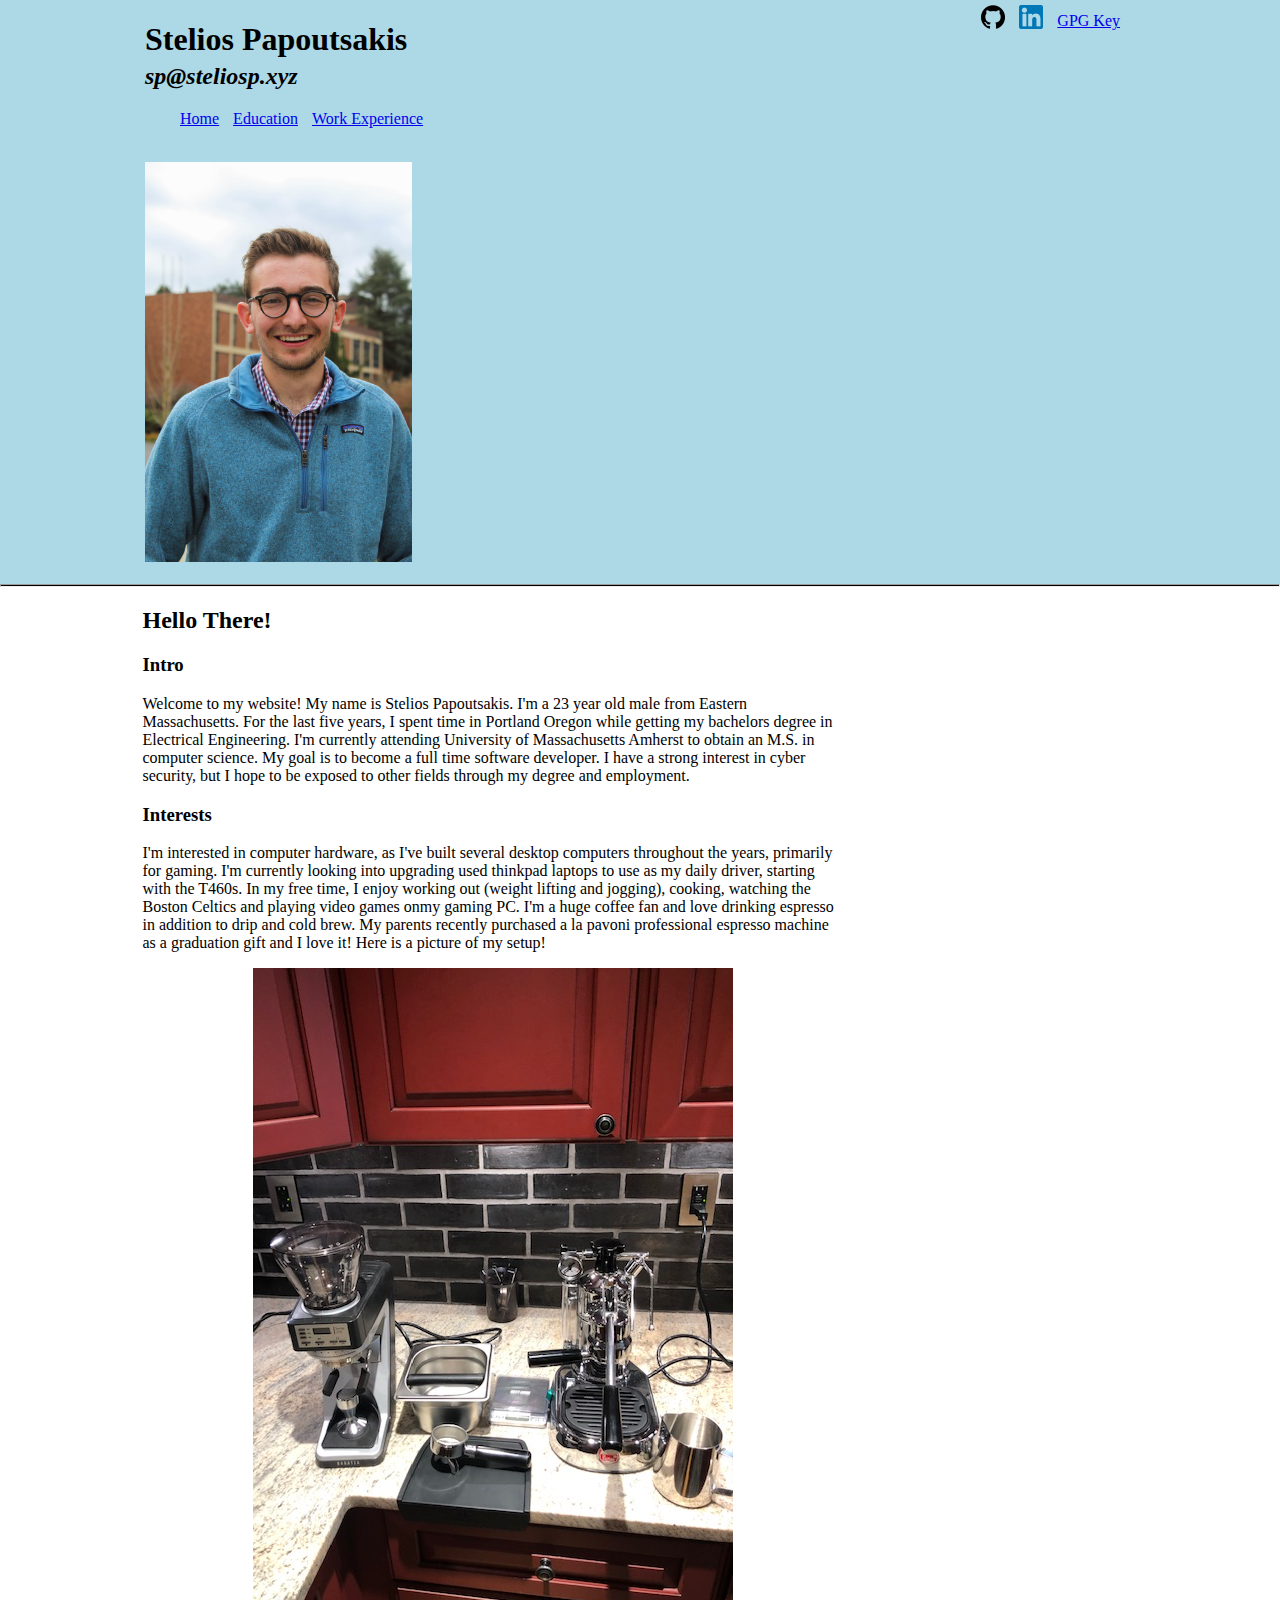
==== index.html @ 9a4da790 "initial commit" ====
<!doctype html>
<html>
<head>
<title>Stelios Papoutsakis</title>
<link href="style.css" rel="stylesheet">
<meta charset="UTF-8">
</head>
<body>
	<div id="header">
	<div id="header-content">
	<div id="title">
	<h1>Stelios Papoutsakis</h1>
		<ul id="links-header">
		<li><a href="https://github.com/SteliosPapoutsakis"><img class="link-images" src="./github.png"></img></a></li>
		<li><a href="https://www.linkedin.com/in/steliospapoutsakis/"><img class="link-images" src="./linkedin.png"></img></a></li>
		<li><a href="./my_gpg.html">GPG Key</a></li>
	</ul>
	</div>
	<h2 id="email">sp@steliosp.xyz</h2>
	<ul id="nav-header">
		<li><a href="index.html">Home</a></li>
		<li><a href="education/">Education</a></li>
		<li><a href="work">Work Experience</a></li>
	</ul>
		<br />
	<img id="self-photo" src="papoutsakis.jpg"></img>
	</div>
	<hr id="header-line" />
	</div>
	<div class="page-body">
		<h2>Hello There!</h2>
		<h3>Intro</h3>
		<p class="text">Welcome to my website! My name is Stelios Papoutsakis. I'm a 23 year old male from Eastern Massachusetts. For the last five years, I spent time in Portland Oregon while getting my bachelors degree in Electrical Engineering. I'm currently attending University of Massachusetts Amherst to obtain an M.S. in computer science. My goal is to become a full time software developer. I have a strong interest in cyber security, but I hope to be exposed to other fields through my degree and employment.</p>	
		<h3>Interests</h3>
		<div id="interest-body">
		<p class="text">I'm interested in computer hardware, as I've built several desktop computers throughout the years, primarily for gaming. I'm currently looking into upgrading used thinkpad laptops to use as my daily driver, starting with the T460s. In my free time, I enjoy working out (weight lifting and jogging), cooking, watching the Boston Celtics and playing video games onmy gaming PC. I'm a huge coffee fan and love drinking espresso in addition to drip and cold brew. My parents recently purchased a la pavoni professional espresso machine as a graduation gift and I love it! Here is a picture of my setup!</p>
		<img id="espresso_setup" src="espresso_setup.jpg"></img>
		</div>
	</div>
</body>
</html>
---- style.css ----
/**
 * style rules for "header portion of web page
 **/

body {
	margin: 0px;
}

#header {
	background-color: lightblue;
	margin: 0px;
}

#header-content {
	max-width: 1000px;
	margin: auto;

}

#title {
	margin-left: 5px;
	margin-bottom: 5px;
}
#title h1 {
 display: inline-block;
 margin-bottom: 0px;
}

#email {
	 margin-left: 5px;
	 font-style: italic;
	 margin-top: 0px;
}

#links-header {
	display: inline-block;
	margin: auto;
	float: right;
	margin-right: 10px;
	padding-top:  5px;
}

#links-header li {
	display: inline;
	text-align:center;
	margin-right: 10px;
	margin-top: 10px;
	vertical-align: text-bottom;
}

.link-images {
	width:24px;
	height:24px;
	vertical-align: text-bottom;

}

#gpg-header {
	display: inline-block;
	float: right;
}
#nav-header {
	display: block;
}

#nav-header li {
	display: inline;
	text-align:center;
	margin-right: 10px;
}

#self-photo {
	height: 400px;
	margin-bottom: 10px;
	margin-left: 5px;
}

#header-line {
	height: 1px;
	background-color: black;
}
/**
 * Style Rules for main text of page
 **/
.page-body {
	max-width: 1000px;
	margin:auto;
	padding-left:5px;

}

.text {
	max-width: 700px;
}


#espresso_setup {
	margin-left: auto;
	margin-right: auto;
	display: block;
	padding-right: 300px;
	margin-bottom: 20px;
}
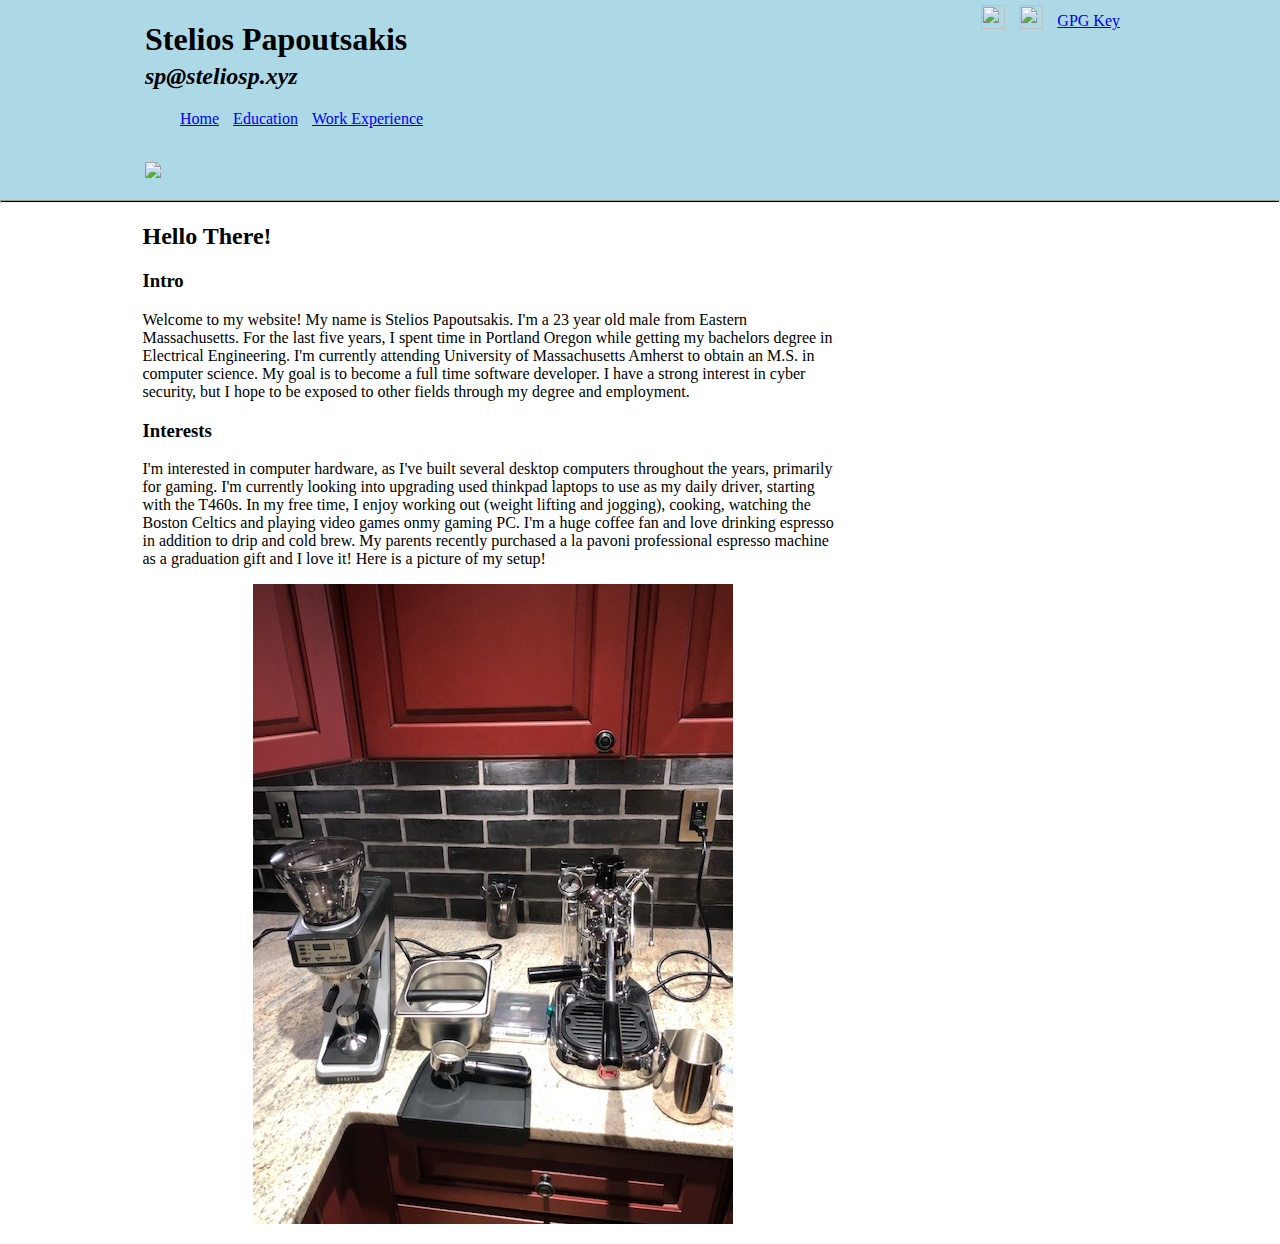
==== commit de9e3137: "edited the links in these pages to work for my umass hosting. Did this by adding /spapoutsakis/ to l" ====
--- a/index.html
+++ b/index.html
@@ -11,19 +11,19 @@
 	<div id="title">
 	<h1>Stelios Papoutsakis</h1>
 		<ul id="links-header">
-		<li><a href="https://github.com/SteliosPapoutsakis"><img class="link-images" src="./github.png"></img></a></li>
-		<li><a href="https://www.linkedin.com/in/steliospapoutsakis/"><img class="link-images" src="./linkedin.png"></img></a></li>
-		<li><a href="./my_gpg.html">GPG Key</a></li>
+		<li><a href="https://github.com/SteliosPapoutsakis"><img class="link-images" src="/spapoutsakis/resources/img/github.png"></img></a></li>
+		<li><a href="https://www.linkedin.com/in/steliospapoutsakis/"><img class="link-images" src="/spapoutsakis/resources/img/linkedin.png"></img></a></li>
+		<li><a href="/spapoutsakis/my_gpg.html">GPG Key</a></li>
 	</ul>
 	</div>
 	<h2 id="email">sp@steliosp.xyz</h2>
 	<ul id="nav-header">
-		<li><a href="index.html">Home</a></li>
-		<li><a href="education/">Education</a></li>
-		<li><a href="work">Work Experience</a></li>
+		<li><a href="/spapoutsakis">Home</a></li>
+		<li><a href="/spapoutsakis/education/">Education</a></li>
+		<li><a href="/spapoutsakis/work">Work Experience</a></li>
 	</ul>
 		<br />
-	<img id="self-photo" src="papoutsakis.jpg"></img>
+	<img id="self-photo" src="/spapoutsakis/resources/img/papoutsakis.jpg"></img>
 	</div>
 	<hr id="header-line" />
 	</div>
@@ -34,7 +34,7 @@
 		<h3>Interests</h3>
 		<div id="interest-body">
 		<p class="text">I'm interested in computer hardware, as I've built several desktop computers throughout the years, primarily for gaming. I'm currently looking into upgrading used thinkpad laptops to use as my daily driver, starting with the T460s. In my free time, I enjoy working out (weight lifting and jogging), cooking, watching the Boston Celtics and playing video games onmy gaming PC. I'm a huge coffee fan and love drinking espresso in addition to drip and cold brew. My parents recently purchased a la pavoni professional espresso machine as a graduation gift and I love it! Here is a picture of my setup!</p>
-		<img id="espresso_setup" src="espresso_setup.jpg"></img>
+		<img id="espresso_setup" src="resources/img/espresso_setup.jpg"></img>
 		</div>
 	</div>
 </body>
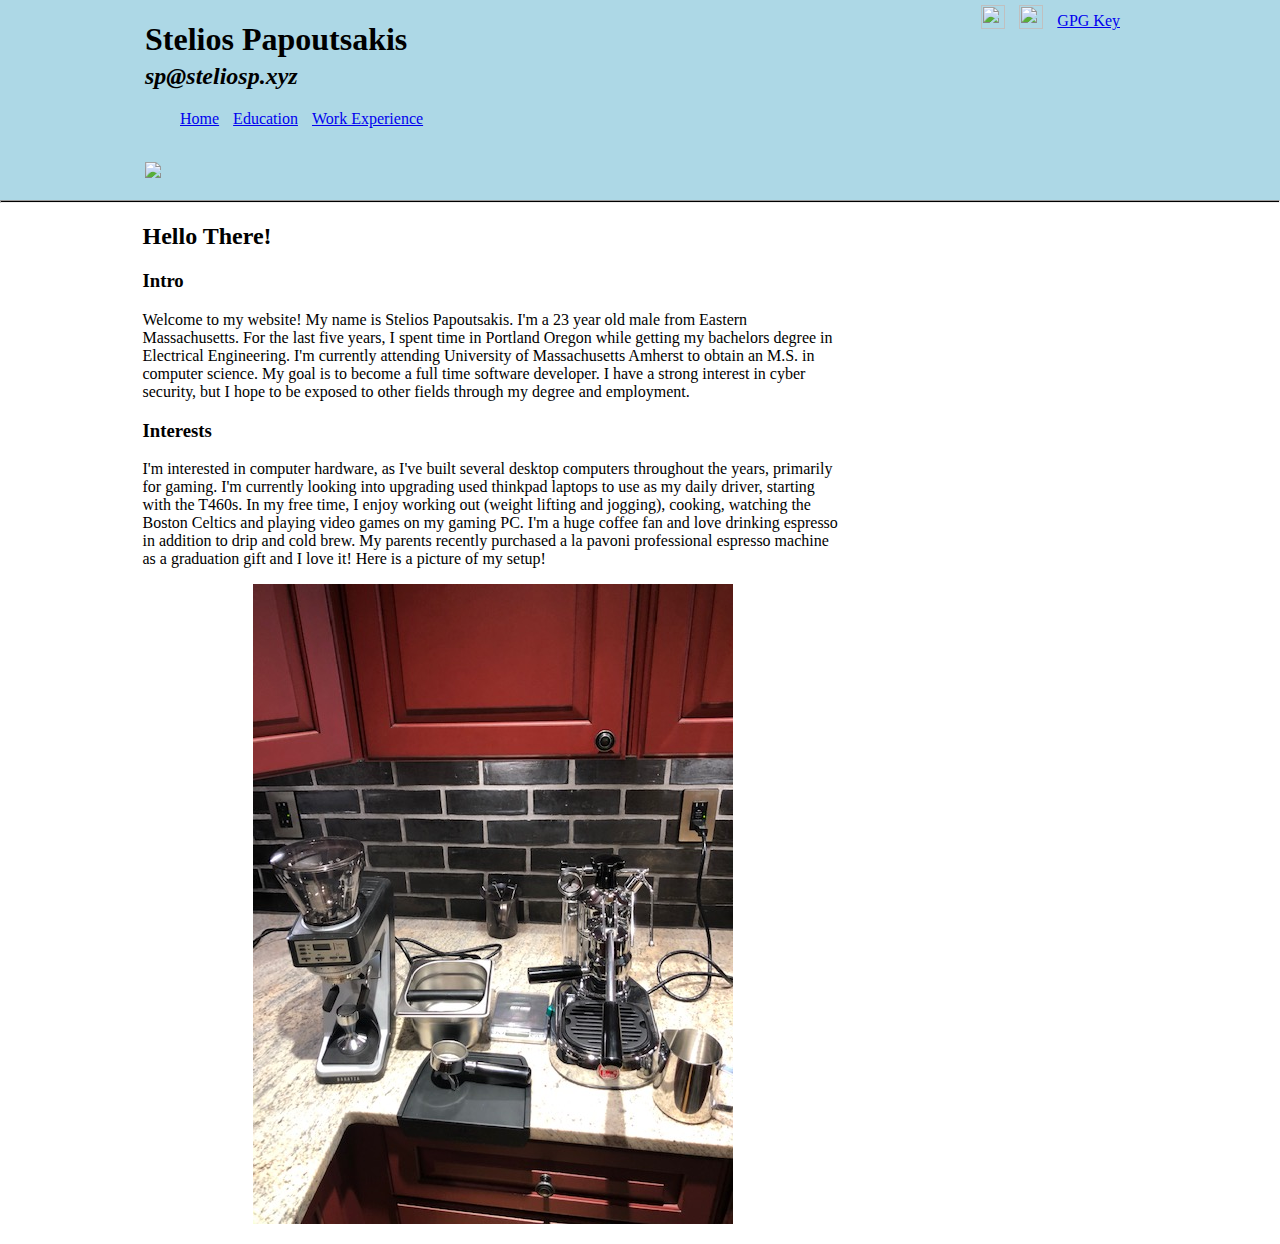
==== commit 38b19f33: "added changes to work and education expierences to better reflect what I have on linkedIn at the mom" ====
--- a/index.html
+++ b/index.html
@@ -33,7 +33,7 @@
 		<p class="text">Welcome to my website! My name is Stelios Papoutsakis. I'm a 23 year old male from Eastern Massachusetts. For the last five years, I spent time in Portland Oregon while getting my bachelors degree in Electrical Engineering. I'm currently attending University of Massachusetts Amherst to obtain an M.S. in computer science. My goal is to become a full time software developer. I have a strong interest in cyber security, but I hope to be exposed to other fields through my degree and employment.</p>	
 		<h3>Interests</h3>
 		<div id="interest-body">
-		<p class="text">I'm interested in computer hardware, as I've built several desktop computers throughout the years, primarily for gaming. I'm currently looking into upgrading used thinkpad laptops to use as my daily driver, starting with the T460s. In my free time, I enjoy working out (weight lifting and jogging), cooking, watching the Boston Celtics and playing video games onmy gaming PC. I'm a huge coffee fan and love drinking espresso in addition to drip and cold brew. My parents recently purchased a la pavoni professional espresso machine as a graduation gift and I love it! Here is a picture of my setup!</p>
+		<p class="text">I'm interested in computer hardware, as I've built several desktop computers throughout the years, primarily for gaming. I'm currently looking into upgrading used thinkpad laptops to use as my daily driver, starting with the T460s. In my free time, I enjoy working out (weight lifting and jogging), cooking, watching the Boston Celtics and playing video games on my gaming PC. I'm a huge coffee fan and love drinking espresso in addition to drip and cold brew. My parents recently purchased a la pavoni professional espresso machine as a graduation gift and I love it! Here is a picture of my setup!</p>
 		<img id="espresso_setup" src="resources/img/espresso_setup.jpg"></img>
 		</div>
 	</div>
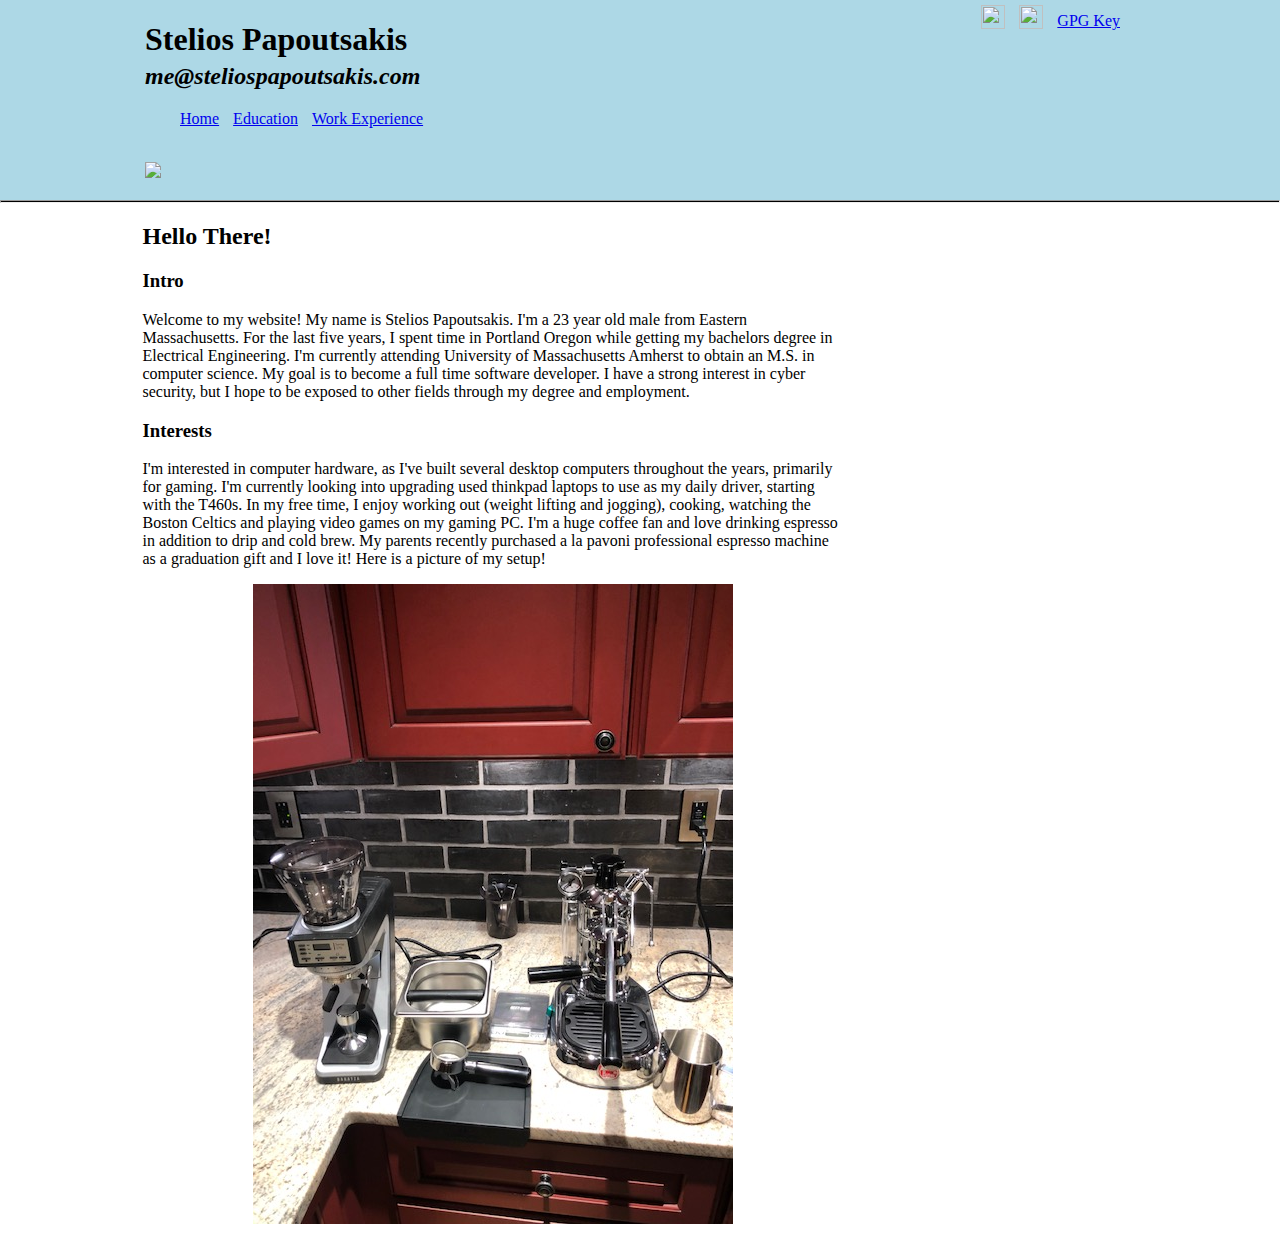
==== commit 45f7f5e8: "Changed email on pages from sp@steliosp.xyz to me@steliospapoutsakis.com" ====
--- a/index.html
+++ b/index.html
@@ -16,7 +16,7 @@
 		<li><a href="/spapoutsakis/my_gpg.html">GPG Key</a></li>
 	</ul>
 	</div>
-	<h2 id="email">sp@steliosp.xyz</h2>
+	<h2 id="email">me@steliospapoutsakis.com</h2>
 	<ul id="nav-header">
 		<li><a href="/spapoutsakis">Home</a></li>
 		<li><a href="/spapoutsakis/education/">Education</a></li>
